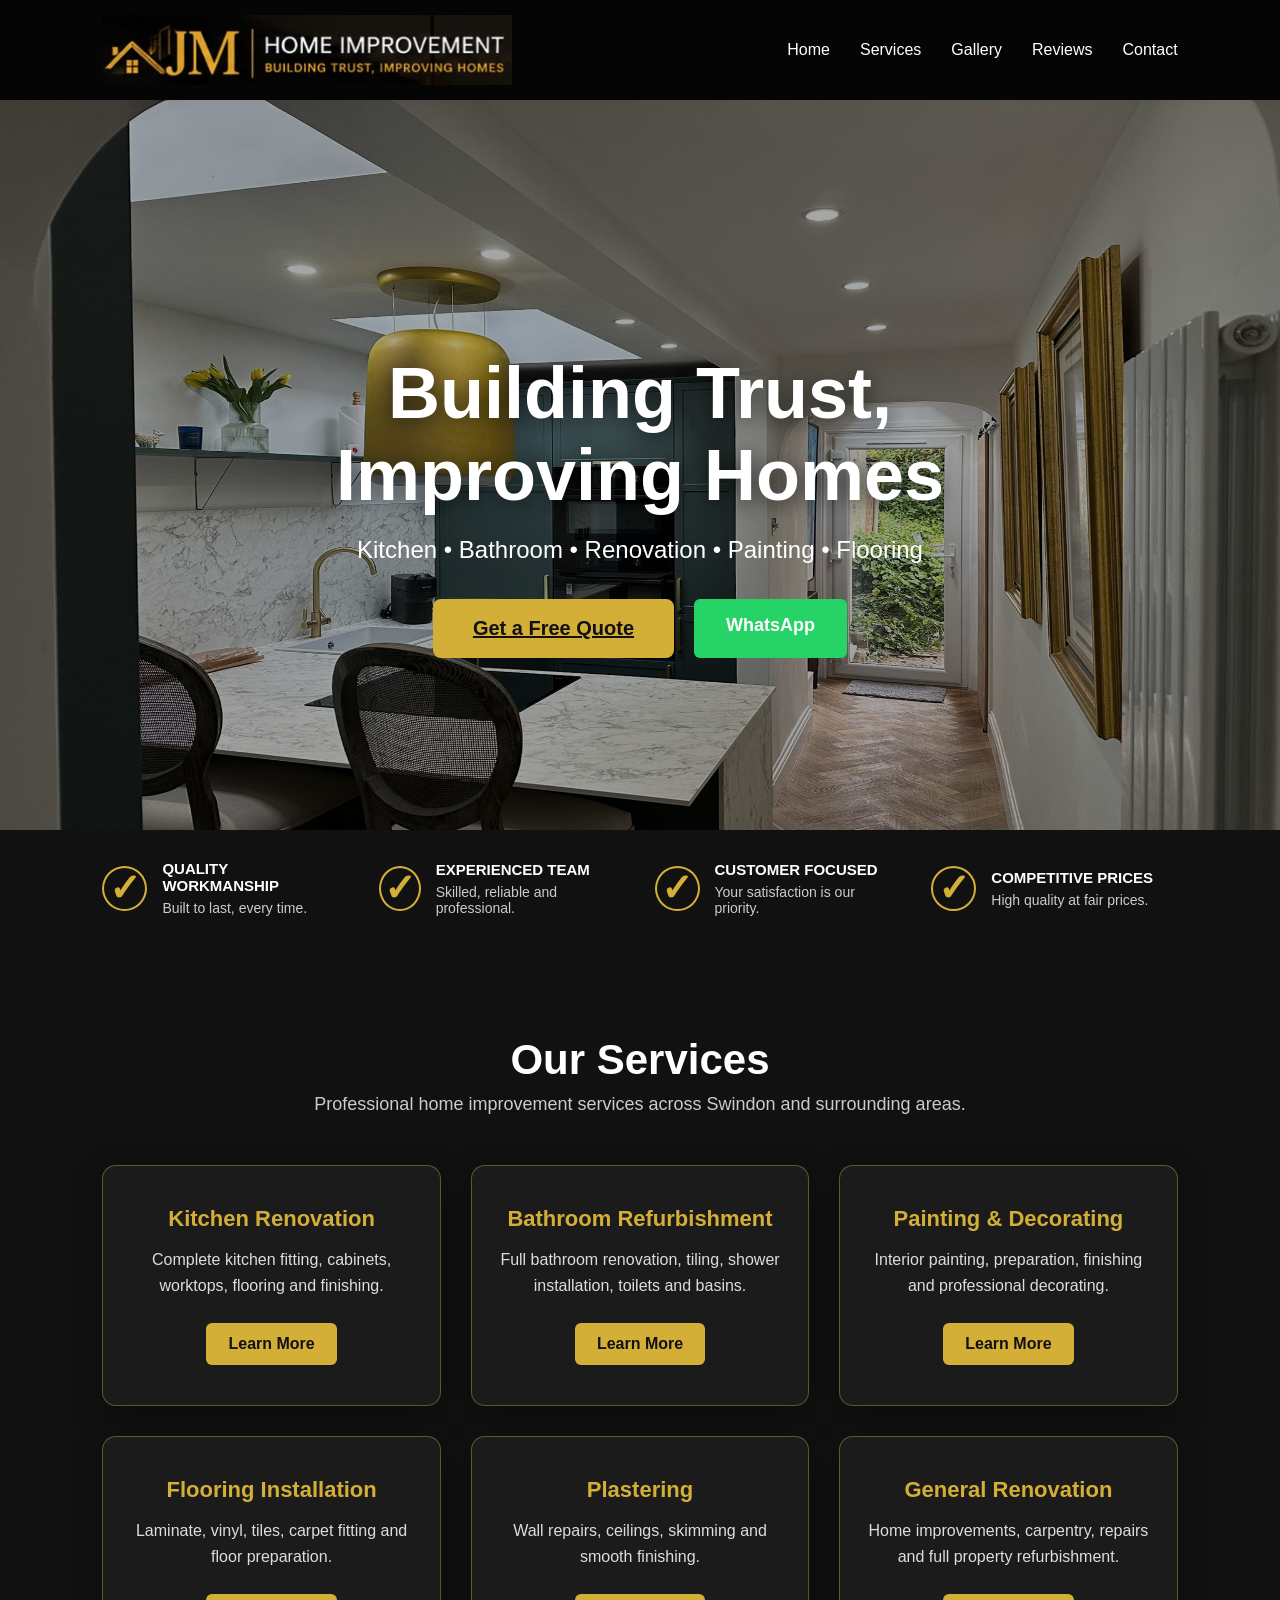
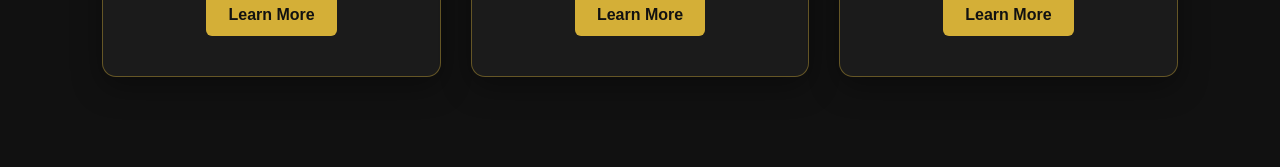
==== jm-home-improvement-site/index.html @ e78821fd "Add files via upload" ====
<!DOCTYPE html>
<html lang="en">

<head>
    <meta charset="UTF-8">
    <meta name="viewport" content="width=device-width, initial-scale=1.0">
    <title>JM Home Improvement</title>

    <link rel="stylesheet" href="css/style.css">
</head>

<body>

    <nav>
        <div class="logo">

            <img src="images/logocabecalho.jpeg" alt="JM Home Improvement Logo">

        </div>

        <ul>
            <li><a href="#">Home</a></li>
            <li><a href="#">Services</a></li>
            <li><a href="#">Gallery</a></li>
            <li><a href="#">Reviews</a></li>
            <li><a href="#">Contact</a></li>
        </ul>
    </nav>

    <header class="hero">

        <div class="hero-text">

            <h1>Building Trust,<br>Improving Homes</h1>

            <p>Kitchen • Bathroom • Renovation • Painting • Flooring</p>

            <div class="hero-buttons">

                <a href="#contact" class="button">
                    Get a Free Quote
                </a>

                <a href="https://wa.me/447403474855" class="whatsapp-btn" target="_blank">
                    WhatsApp
                </a>

            </div>
            </a>

        </div>

    </header>
    <section class="features">
        <div class="feature">
            <span>✓</span>
            <div>
                <h3>QUALITY WORKMANSHIP</h3>
                <p>Built to last, every time.</p>
            </div>
        </div>

        <div class="feature">
            <span>✓</span>
            <div>
                <h3>EXPERIENCED TEAM</h3>
                <p>Skilled, reliable and professional.</p>
            </div>
        </div>

        <div class="feature">
            <span>✓</span>
            <div>
                <h3>CUSTOMER FOCUSED</h3>
                <p>Your satisfaction is our priority.</p>
            </div>
        </div>

        <div class="feature">
            <span>✓</span>
            <div>
                <h3>COMPETITIVE PRICES</h3>
                <p>High quality at fair prices.</p>
            </div>
        </div>
    </section>

    <script src="js/script.js"></script>

</body>

</html>
<section class="services" id="services">
    <h2>Our Services</h2>
    <p class="services-subtitle">
        Professional home improvement services across Swindon and surrounding areas.
    </p>

    <div class="services-grid">

        <div class="service-card">
            <div class="service-icon"></div>
            <h3>Kitchen Renovation</h3>
            <p>Complete kitchen fitting, cabinets, worktops, flooring and finishing.</p>
            <a href="#" class="service-btn">Learn More</a>
        </div>

        <div class="service-card">
            <div class="service-icon"></div>
            <h3>Bathroom Refurbishment</h3>
            <p>Full bathroom renovation, tiling, shower installation, toilets and basins.</p>
            <a href="#" class="service-btn">Learn More</a>
        </div>

        <div class="service-card">
            <div class="service-icon"></div>
            <h3>Painting & Decorating</h3>
            <p>Interior painting, preparation, finishing and professional decorating.</p>
            <a href="#" class="service-btn">Learn More</a>
        </div>

        <div class="service-card">
            <div class="service-icon"></div>
            <h3>Flooring Installation</h3>
            <p>Laminate, vinyl, tiles, carpet fitting and floor preparation.</p>
            <a href="#" class="service-btn">Learn More</a>
        </div>

        <div class="service-card">
            <div class="service-icon"></div>
            <h3>Plastering</h3>
            <p>Wall repairs, ceilings, skimming and smooth finishing.</p>
            <a href="#" class="service-btn">Learn More</a>
        </div>

        <div class="service-card">
            <div class="service-icon"></div>
            <h3>General Renovation</h3>
            <p>Home improvements, carpentry, repairs and full property refurbishment.</p>
            <a href="#" class="service-btn">Learn More</a>
        </div>

    </div>
</section>
---- jm-home-improvement-site/css/style.css ----
* {
    margin: 0;
    padding: 0;
    box-sizing: border-box;
}

body {
    font-family: Arial, Helvetica, sans-serif;
    margin: 0;
    padding: 0;
    background: #050505;
    overflow-x: hidden;
}

nav {
    width: 100%;
    background: #050505;
    display: flex;
    justify-content: space-between;
    align-items: center;
    padding: 15px 8%;
}



.logo {
    display: flex;
    align-items: center;
}

.logo img {
    height: 60px;
    width: auto;
    display: block;
}



nav ul {
    display: flex;
    list-style: none;
}

nav li {
    margin-left: 30px;
}

nav a {
    color: white;
    text-decoration: none;
}

.hero {
    width: 100%;
    height: 90vh;
    background:
        linear-gradient(rgba(0, 0, 0, .35), rgba(0, 0, 0, .35)),
        url("../images/hero.jpeg");
    background-size: 100% 100%;
    background-position: left center;
    background-repeat: no-repeat;

    display: flex;
    justify-content: center;
    align-items: center;
    text-align: center;
    color: white;
}


.hero h1 {
    font-size: 72px;
    font-weight: 700;
    text-shadow: 0 4px 20px rgba(0, 0, 0, .6);
}

.hero p {
    font-size: 24px;
    margin-top: 20px;
    margin-bottom: 35px;
}

.features {
    background: #111;
    color: white;
    display: grid;
    grid-template-columns: repeat(4, 1fr);
    gap: 30px;
    padding: 35px 8%;
}

.feature {
    display: flex;
    align-items: center;
    gap: 18px;
}

.feature span {
    width: 45px;
    height: 45px;
    border: 2px solid #d4af37;
    border-radius: 50%;
    color: #d4af37;
    display: flex;
    align-items: center;
    justify-content: center;
    font-size: 24px;
    font-weight: bold;
}

.feature h3 {
    font-size: 15px;
    margin-bottom: 6px;
}

.feature p {
    font-size: 14px;
    color: #ccc;
}


.button {
    background: #d4af37;
    color: #111;
    padding: 18px 40px;
    border-radius: 8px;
    font-size: 20px;
    font-weight: bold;
    transition: .3s;
}

.button:hover {
    background: #f1c550;
    transform: translateY(-3px);
}



.logo img {
    height: 70px;
}



.features {
    background: #111;
    color: white;
    display: grid;
    grid-template-columns: repeat(4, 1fr);
    gap: 30px;
    padding: 30px 8%;
    margin-top: -80px;
    position: relative;
    z-index: 5;
}

.feature {
    display: flex;
    align-items: center;
    gap: 15px;
}

.feature span {
    font-size: 38px;
    color: #d4af37;
}

.feature h3 {
    font-size: 15px;
    margin-bottom: 6px;
}

.feature p {
    color: #ccc;
    font-size: 14px;
}

.services {
    padding: 90px 8%;
    background: #111;
    text-align: center;
}

.services h2 {
    font-size: 42px;
    color: white;
    margin-bottom: 10px;
}

.services-subtitle {
    color: #cccccc;
    font-size: 18px;
    margin-bottom: 50px;
}

.services-grid {
    display: grid;
    grid-template-columns: repeat(3, 1fr);
    gap: 30px;
}

.service-card {
    background: #1b1b1b;
    padding: 40px 25px;
    border-radius: 14px;
    border: 1px solid rgba(212, 175, 55, 0.4);
    box-shadow: 0 10px 30px rgba(0, 0, 0, 0.35);
    transition: 0.3s;
}

.service-card:hover {
    transform: translateY(-10px);
    border-color: #d4af37;
}

.service-card h3 {
    color: #d4af37;
    font-size: 22px;
    margin-bottom: 15px;
}

.service-card p {
    color: #dddddd;
    line-height: 1.6;
    margin-bottom: 25px;
}

.service-btn {
    background: #d4af37;
    color: #111;
    padding: 12px 22px;
    border-radius: 6px;
    text-decoration: none;
    font-weight: bold;
    display: inline-block;
}

.hero-buttons {
    display: flex;
    justify-content: center;
    gap: 20px;
    margin-top: 30px;
    flex-wrap: wrap;
}

.whatsapp-btn {
    background: #25D366;
    color: white;
    padding: 16px 32px;
    border-radius: 6px;
    text-decoration: none;
    font-weight: bold;
    font-size: 18px;
    transition: .3s;
}

.whatsapp-btn:hover {
    background: #1ebc57;
    transform: translateY(-3px);
}
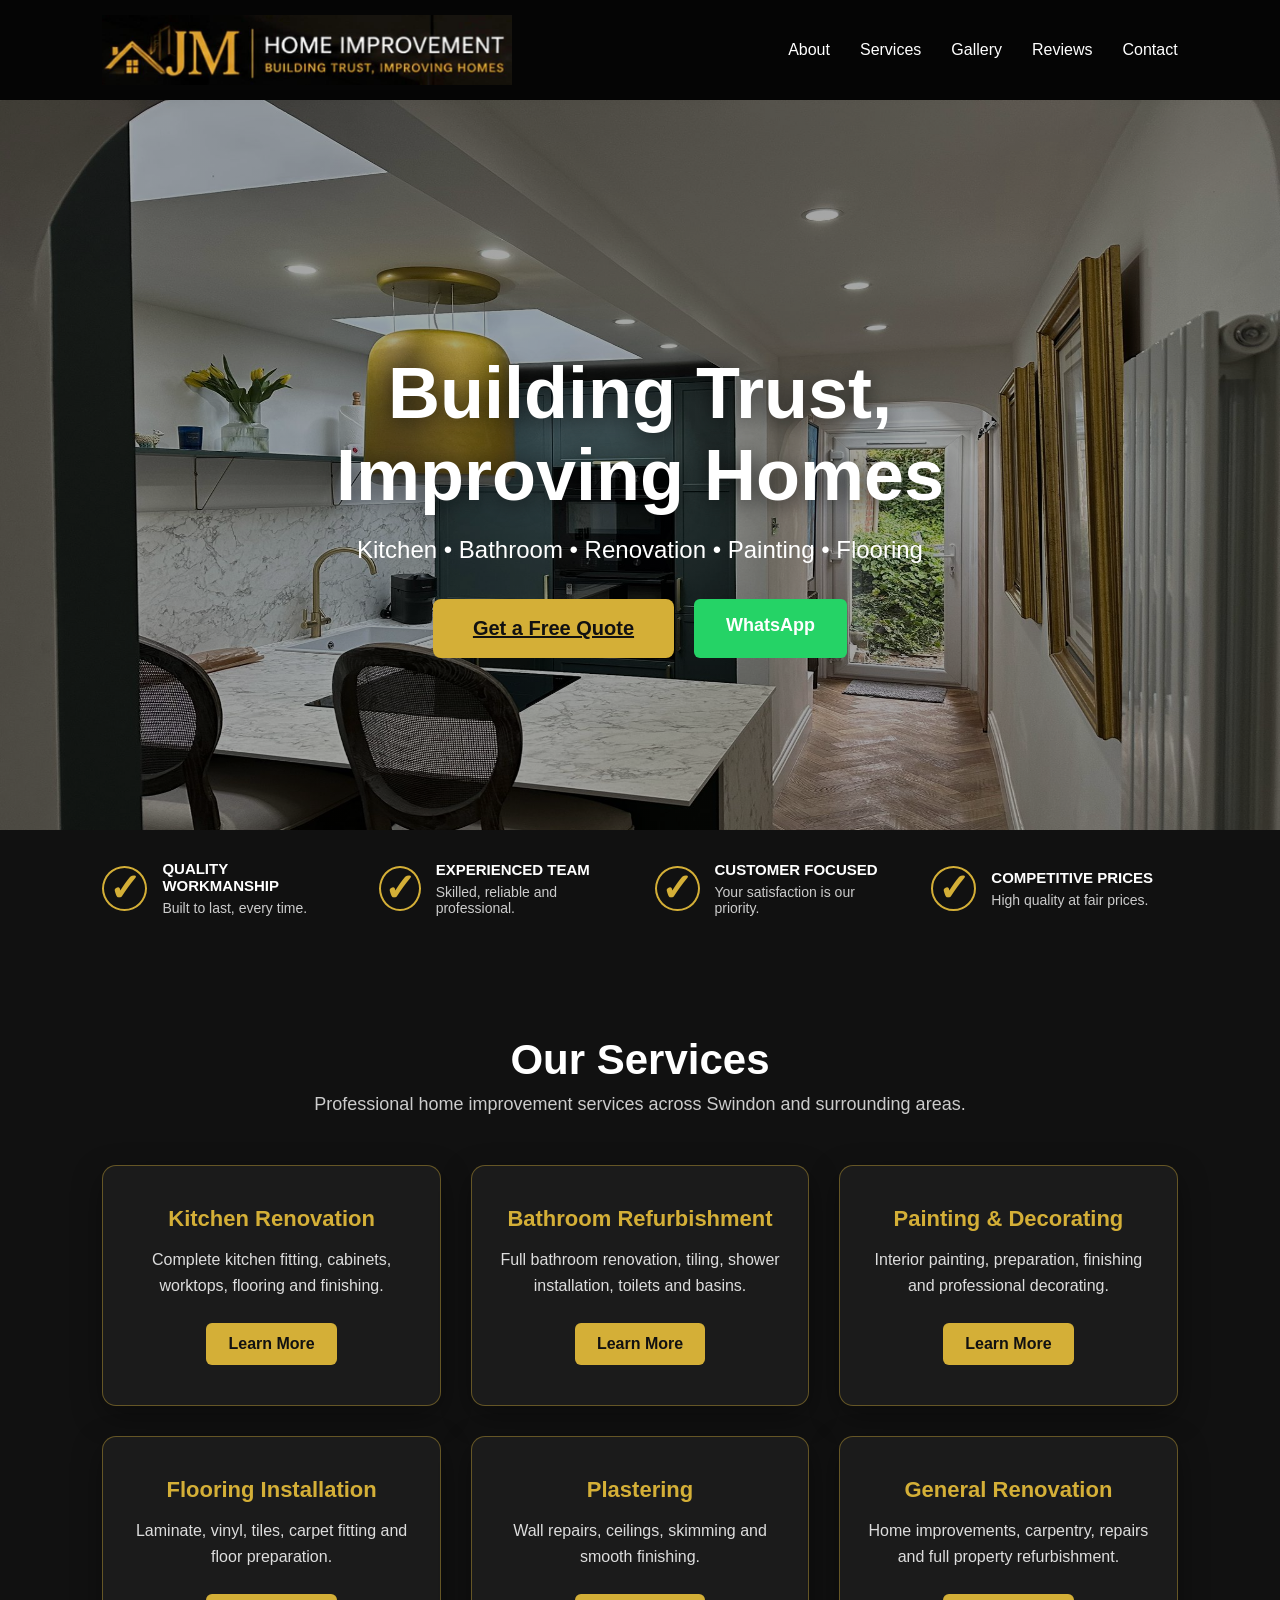
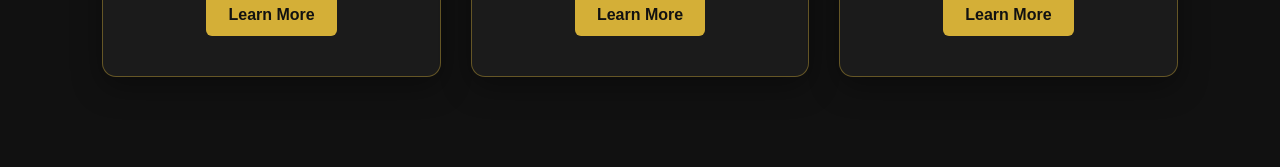
==== commit b4a1e355: "add About page and update menu" ====
--- a/jm-home-improvement-site/index.html
+++ b/jm-home-improvement-site/index.html
@@ -19,7 +19,7 @@
         </div>
 
         <ul>
-            <li><a href="#">Home</a></li>
+            <li><a href="about.html">About</a></li>
             <li><a href="#">Services</a></li>
             <li><a href="#">Gallery</a></li>
             <li><a href="#">Reviews</a></li>
@@ -85,60 +85,61 @@
         </div>
     </section>
 
+
+    <section class="services" id="services">
+        <h2>Our Services</h2>
+        <p class="services-subtitle">
+            Professional home improvement services across Swindon and surrounding areas.
+        </p>
+
+        <div class="services-grid">
+
+            <div class="service-card">
+                <div class="service-icon"></div>
+                <h3>Kitchen Renovation</h3>
+                <p>Complete kitchen fitting, cabinets, worktops, flooring and finishing.</p>
+                <a href="#" class="service-btn">Learn More</a>
+            </div>
+
+            <div class="service-card">
+                <div class="service-icon"></div>
+                <h3>Bathroom Refurbishment</h3>
+                <p>Full bathroom renovation, tiling, shower installation, toilets and basins.</p>
+                <a href="#" class="service-btn">Learn More</a>
+            </div>
+
+            <div class="service-card">
+                <div class="service-icon"></div>
+                <h3>Painting & Decorating</h3>
+                <p>Interior painting, preparation, finishing and professional decorating.</p>
+                <a href="#" class="service-btn">Learn More</a>
+            </div>
+
+            <div class="service-card">
+                <div class="service-icon"></div>
+                <h3>Flooring Installation</h3>
+                <p>Laminate, vinyl, tiles, carpet fitting and floor preparation.</p>
+                <a href="#" class="service-btn">Learn More</a>
+            </div>
+
+            <div class="service-card">
+                <div class="service-icon"></div>
+                <h3>Plastering</h3>
+                <p>Wall repairs, ceilings, skimming and smooth finishing.</p>
+                <a href="#" class="service-btn">Learn More</a>
+            </div>
+
+            <div class="service-card">
+                <div class="service-icon"></div>
+                <h3>General Renovation</h3>
+                <p>Home improvements, carpentry, repairs and full property refurbishment.</p>
+                <a href="#" class="service-btn">Learn More</a>
+            </div>
+
+        </div>
+    </section>
     <script src="js/script.js"></script>
 
 </body>
 
-</html>
-<section class="services" id="services">
-    <h2>Our Services</h2>
-    <p class="services-subtitle">
-        Professional home improvement services across Swindon and surrounding areas.
-    </p>
-
-    <div class="services-grid">
-
-        <div class="service-card">
-            <div class="service-icon"></div>
-            <h3>Kitchen Renovation</h3>
-            <p>Complete kitchen fitting, cabinets, worktops, flooring and finishing.</p>
-            <a href="#" class="service-btn">Learn More</a>
-        </div>
-
-        <div class="service-card">
-            <div class="service-icon"></div>
-            <h3>Bathroom Refurbishment</h3>
-            <p>Full bathroom renovation, tiling, shower installation, toilets and basins.</p>
-            <a href="#" class="service-btn">Learn More</a>
-        </div>
-
-        <div class="service-card">
-            <div class="service-icon"></div>
-            <h3>Painting & Decorating</h3>
-            <p>Interior painting, preparation, finishing and professional decorating.</p>
-            <a href="#" class="service-btn">Learn More</a>
-        </div>
-
-        <div class="service-card">
-            <div class="service-icon"></div>
-            <h3>Flooring Installation</h3>
-            <p>Laminate, vinyl, tiles, carpet fitting and floor preparation.</p>
-            <a href="#" class="service-btn">Learn More</a>
-        </div>
-
-        <div class="service-card">
-            <div class="service-icon"></div>
-            <h3>Plastering</h3>
-            <p>Wall repairs, ceilings, skimming and smooth finishing.</p>
-            <a href="#" class="service-btn">Learn More</a>
-        </div>
-
-        <div class="service-card">
-            <div class="service-icon"></div>
-            <h3>General Renovation</h3>
-            <p>Home improvements, carpentry, repairs and full property refurbishment.</p>
-            <a href="#" class="service-btn">Learn More</a>
-        </div>
-
-    </div>
-</section>+</html>
--- a/jm-home-improvement-site/css/style.css
+++ b/jm-home-improvement-site/css/style.css
@@ -257,4 +257,108 @@
 .whatsapp-btn:hover {
     background: #1ebc57;
     transform: translateY(-3px);
+}
+
+/* ABOUT PAGE */
+
+.about-page {
+    min-height: 100vh;
+    padding-top: 90px;
+    background: #ffffff;
+}
+
+.about {
+    width: 100%;
+    padding: 70px 25px;
+    background: #ffffff;
+    box-sizing: border-box;
+}
+
+.about-container {
+    width: 100%;
+    max-width: 1200px;
+    margin: 0 auto;
+    display: flex;
+    align-items: center;
+    gap: 60px;
+}
+
+.about-image,
+.about-content {
+    flex: 1;
+}
+
+.about-image img {
+    display: block;
+    width: 100%;
+    height: 480px;
+    object-fit: cover;
+    border-radius: 8px;
+}
+
+.section-subtitle {
+    display: inline-block;
+    color: #c99a21;
+    font-size: 14px;
+    font-weight: 700;
+    letter-spacing: 1.5px;
+    margin-bottom: 12px;
+}
+
+.about-content h1 {
+    color: #20242b;
+    font-size: 42px;
+    line-height: 1.2;
+    margin: 0 0 35px;
+}
+
+.about-content p {
+    color: #555555;
+    font-size: 17px;
+    line-height: 1.7;
+    margin-bottom: 18px;
+}
+
+.about-button {
+    display: inline-block;
+    margin-top: 10px;
+    padding: 14px 28px;
+    background: #d4aa22;
+    color: #171717;
+    text-decoration: none;
+    font-weight: 700;
+    border-radius: 4px;
+}
+
+@media (max-width: 768px) {
+    .about-page {
+        padding-top: 70px;
+    }
+
+    .about {
+        padding: 45px 20px;
+    }
+
+    .about-container {
+        flex-direction: column;
+        gap: 30px;
+    }
+
+    .about-image,
+    .about-content {
+        width: 100%;
+    }
+
+    .about-image img {
+        height: 290px;
+    }
+
+    .about-content h1 {
+        font-size: 30px;
+        margin-bottom: 25px;
+    }
+
+    .about-content p {
+        font-size: 16px;
+    }
 }
